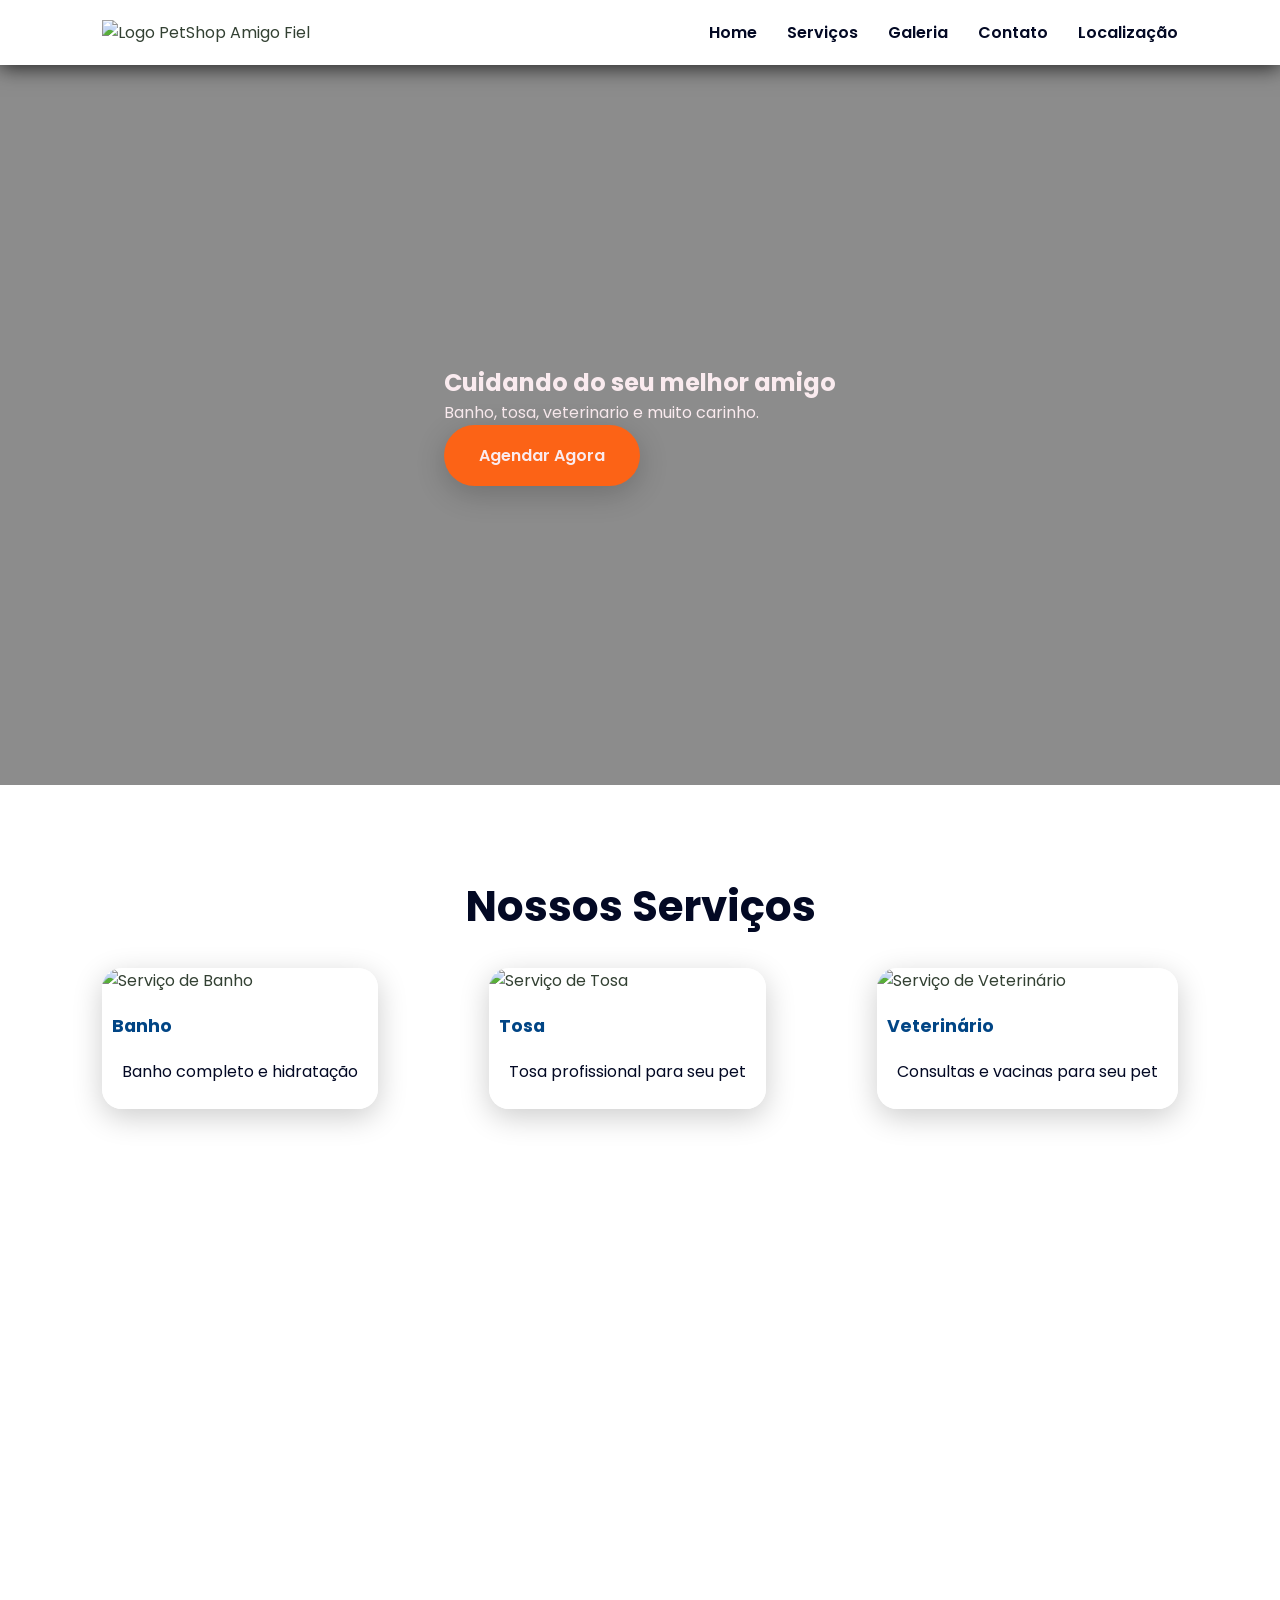
==== index.html @ 2e1abd24 "petshop site" ====
<!doctype html>
<html lang="pt-BR">
  <head>
    <meta charset="UTF-8" />
    <meta name="viewport" content="width=device-width, initial-scale=1.0" />
    <title>PetShop Amigo Fiel</title>

    <link rel="preconnect" href="https://fonts.googleapis.com" />
    <link rel="preconnect" href="https://fonts.gstatic.com" crossorigin />

    <link
      href="https://fonts.googleapis.com/css2?family=Poppins:wght@300;400;600;700&display=swap"
      rel="stylesheet"
    />

    <link rel="stylesheet" href="css/style.css" />
  </head>

  <body>
    <!-- HEADER -->
    <header>
      <div class="logo">
        <img src="images/logo-transparente.png" alt="Logo PetShop Amigo Fiel" width="100" />
      </div>
      <button id="menu-btn">☰</button>
      <nav id="menu">
        <a href="#home">Home</a>
        <a href="#servicos">Serviços</a>
        <a href="#galeria">Galeria</a>
        <a href="#contato">Contato</a>
        <a href="#localizacao">Localização</a>
      </nav>
    </header>

    <!-- HERO -->
    <section id="home" class="hero">
      <div class="hero-content">
        <h1>Cuidando do seu melhor amigo</h1>
        <p>Banho, tosa, veterinario e muito carinho.</p>
        <a href="#contato" class="btn">Agendar Agora</a>
      </div>
    </section>

    <!-- SERVIÇOS -->
      <div id="servicos" class="container">
        <h2>Nossos Serviços</h2>
        <div class="cards">
          <div class="card">
            <img src="img/banho.png" alt="Serviço de Banho">
            <h3>Banho</h3>
            <p>Banho completo e hidratação</p>
          </div>

       <div class="card">
          <img src="img/tosa.png" alt="Serviço de Tosa">
          <h3>Tosa</h3>
          <p>Tosa profissional para seu pet</p>
       </div>

       <div class="card">
          <img src="img/veterinario.png" alt="Serviço de Veterinário">
         <h3>Veterinário</h3>
         <p>Consultas e vacinas para seu pet</p>
       </div>

     </div>
    </section>

    <!-- GALERIA -->
    <section id="galeria" class="container"></section>

    <!-- CONTATO -->
    <section id="contato" class="container"></section>

    <!-- MAPA -->
    <section id="localizacao" class="container"></section>

    <!-- FOOTER -->
    <footer></footer>

    <script src="js/script.js"></script>
  </body>
</html>
---- css/style.css ----
:root{
  --primaria: #014585;
  --secundaria: #fc6316;
  --escuro: #030924;
  --claro: #faebef;
  --texto: #334133;
  --sombra: 0 8px 30px rgba(0,0,0,0.2);
  --radius: 20px;
}

* {
  margin: 0;
  padding: 0;
  box-sizing: border-box;
  font-family: "Poppins", sans-serif;
}

body{
  color: var(--texto);
  background-color: 
    linear-gradient(rgba(255,255,255,0.7), rgba(255,255,255,0.91)),
    url("../img/fundo.png");

  background-attachment: fixed;
  background-size: 500px;
}

header{
  position: sticky;
  top: 0;
  z-index: 9999;
  display: flex;
  justify-content: space-between;
  align-items: center;
  padding: 20px 8%;
  background: rgba(255,255,255,0.75) ;
  backdrop-filter: blur(20px);
-webkit-backdrop-filter: blur(20px);
  box-shadow: 0 2px 20px rgba(0,0,0,0.8);
}

.logo{}

nav{
  display: flex;
  gap: 30px;
}

nav a{
  text-decoration: none;
  color: var(--escuro);
  font-weight: 600;
  transition: 0.3;
}

nav a:hover {
  color: var(--secundaria);
}

#menu-btn{
  display: none;
  font-size: 34px;
  border: none;
  background: none;
  cursor: pointer;
  color: var(--primaria);
}

.hero{
  min-height: 80dvh;
  display: flex;
  justify-content: center;
  align-items: center;
  background: 
    linear-gradient(rgba(0,0,0,0.45), rgba(0,0,0,0.45)),
    url("../img/banner.png");
  background-size: cover;
  background-position: center;
  padding: 40px;
  color: var(--claro);
}

.hero-conetnt{
  max-width: 800px;
  text-align: center;
}

.hero-conetnt h1{
  font-size: 64px;
  margin-bottom: 20px;
  line-height: 1.1;
}

.hero-conetnt p{
  font-size: 24px;
  margin-bottom: 30px;
}

.btn{
  display: inline-block;
  padding: 18px 35px;
  background-color: var(--secundaria);
  color: var(--claro);
  text-decoration: none;
  font-weight: 600;
  border-radius: 50px;
  box-shadow: var(--sombra);
  transition: 0.3;
}

.btn:hover{
  transform: scale(1.1);
}


.container{
  padding: 90px 8%;
}

.container h2{
  font-size: 42px;
  text-align: center;
  margin-bottom: 30px;
  color: var(--escuro);
}

.cards{
  display:flex;
  justify-content: space-between;
  flex-wrap: wrap;
  gap: 20px;
}

.card{
  background: rgba(255,255,255,0.8);
  border-radius: var(--radius);
  box-shadow: var(--sombra);
  overflow: hidden;
  backdrop-filter: blur(20px);
  -webkit-backdrop-filter: blur(20px);
  transform: 0.4;
}

.card:hover{
  transform: translateY(-12px);
}

.card img{
  width: 100%;
  height: 280px;
  object-fit: cover;
}

.card h3{
  padding: 20px 10px;
  color: var(--primaria);
  font-size: 1.1rem; 
}

.card p{
  padding: 0 20px 25px;
  color: var(--escuro)
}
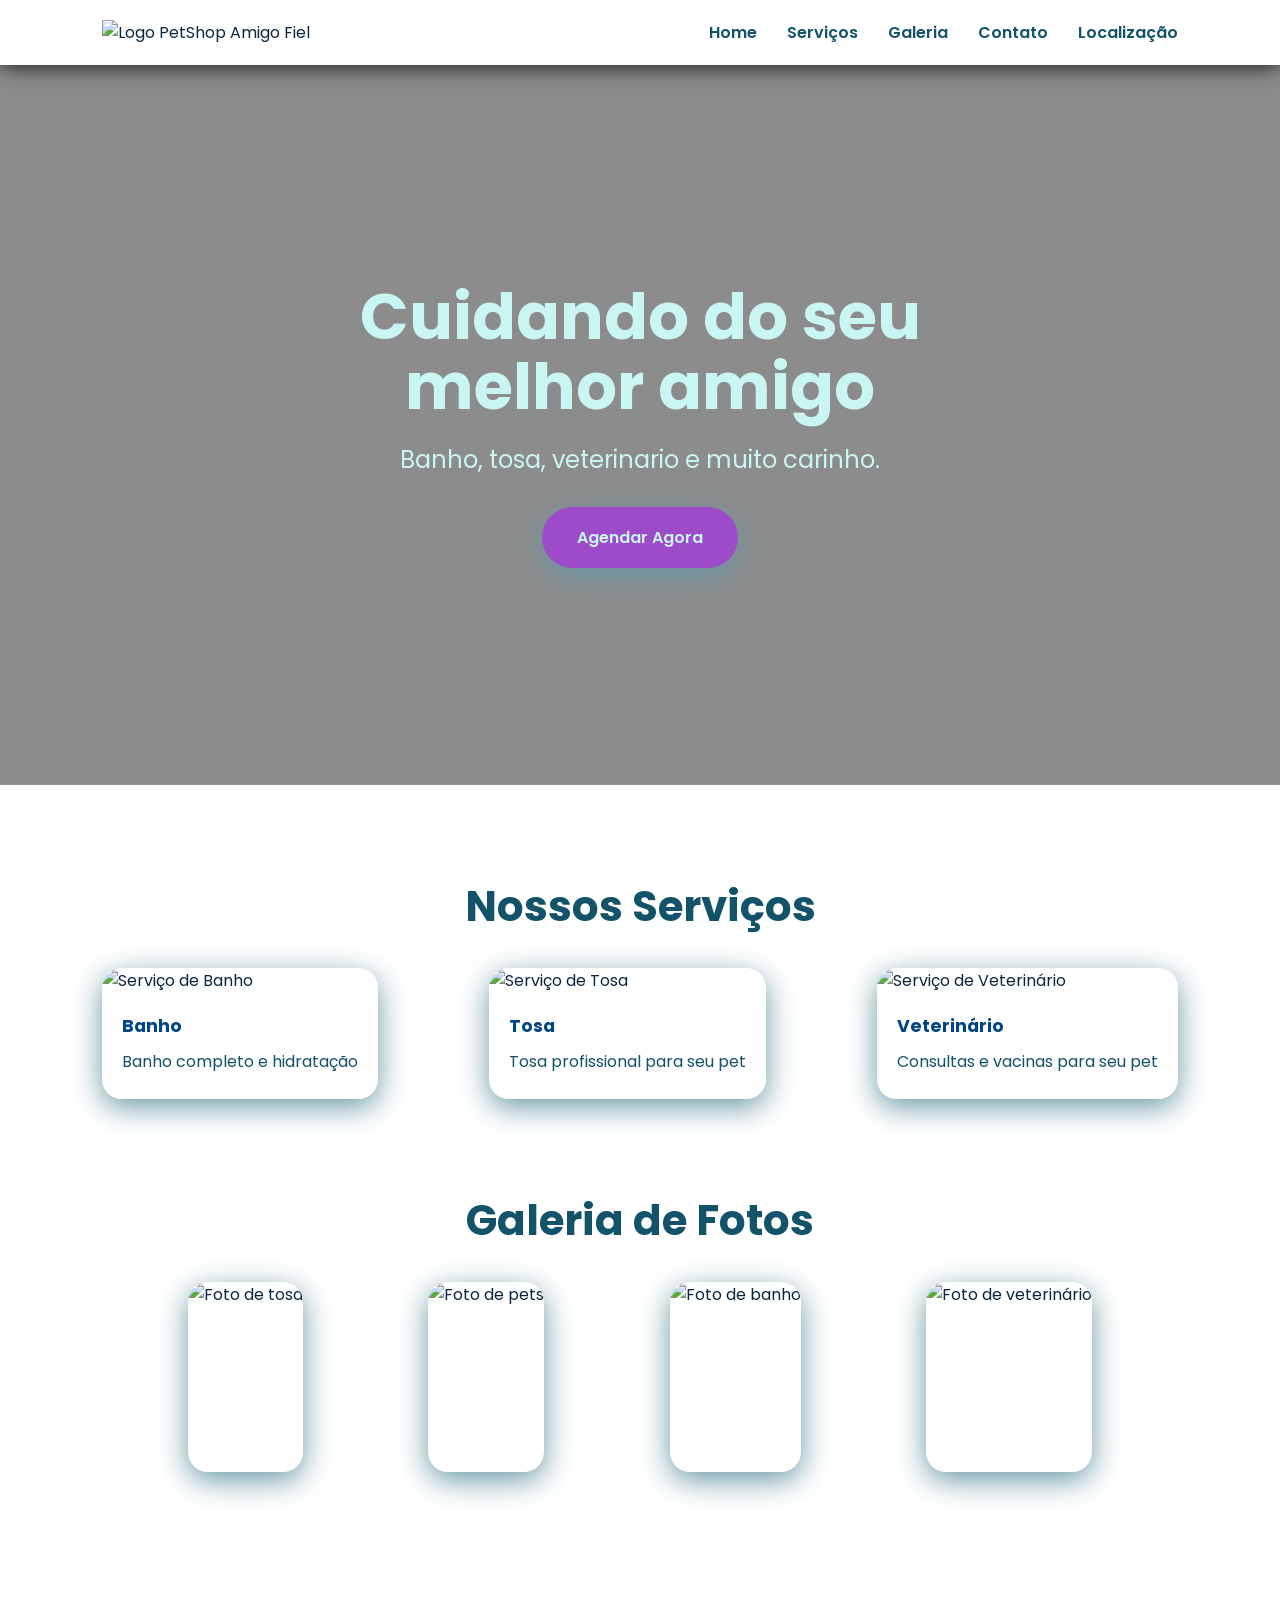
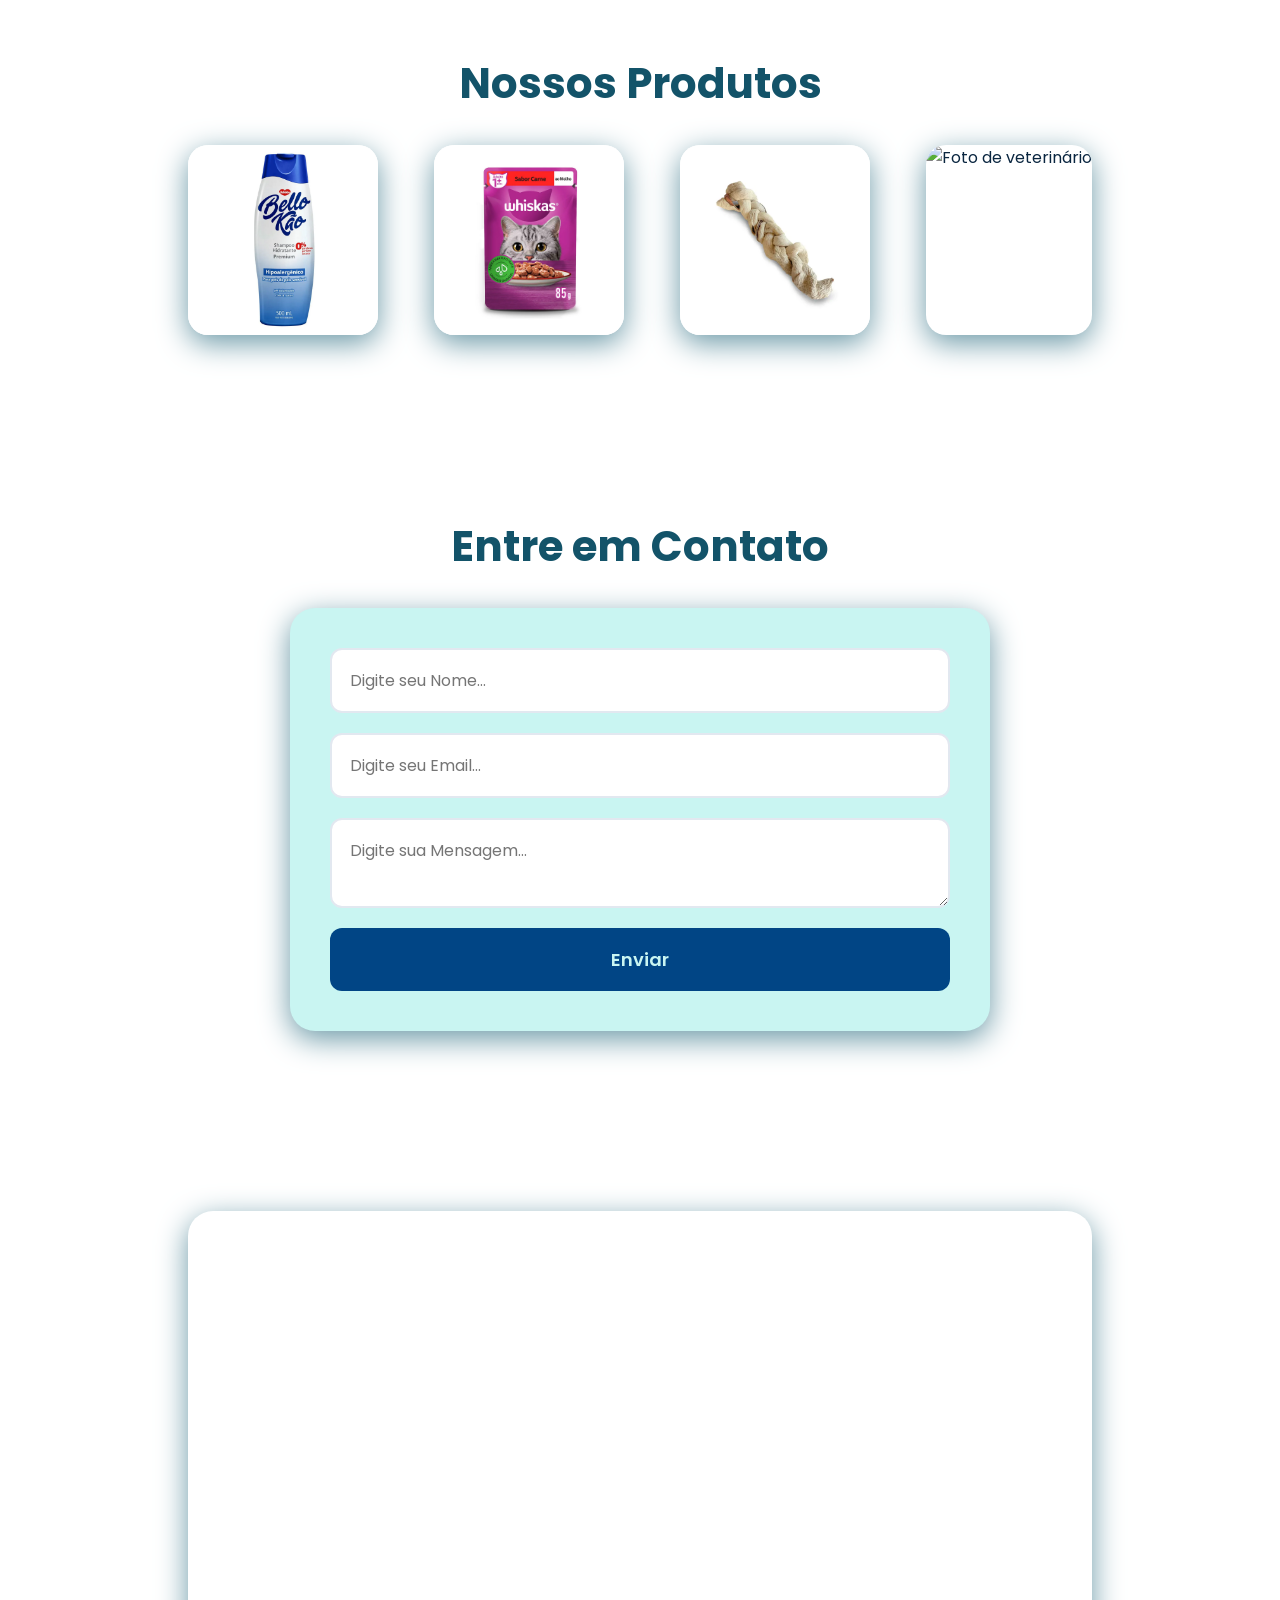
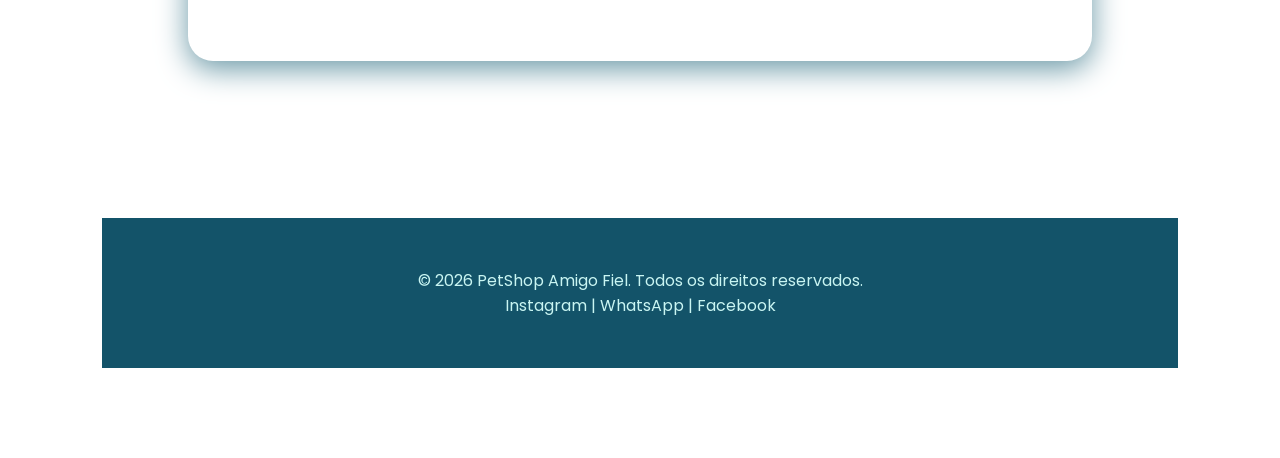
==== commit 60cd5418: "resto do site base programado" ====
--- a/index.html
+++ b/index.html
@@ -20,7 +20,7 @@
     <!-- HEADER -->
     <header>
       <div class="logo">
-        <img src="images/logo-transparente.png" alt="Logo PetShop Amigo Fiel" width="100" />
+        <img src="img/logo-transparente.png" alt="Logo PetShop Amigo Fiel" width="100" />
       </div>
       <button id="menu-btn">☰</button>
       <nav id="menu">
@@ -67,16 +67,48 @@
     </section>
 
     <!-- GALERIA -->
-    <section id="galeria" class="container"></section>
+    <section id="galeria" class="container">
+      <h2>Galeria de Fotos</h2>
+      <div class="galeria">
+        <img src="img/tosa.png" alt="Foto de tosa" />
+        <img src="img/pets.png" alt="Foto de pets" />
+        <img src="img/banho.png" alt="Foto de banho" />
+        <img src="img/veterinario.png" alt="Foto de veterinário" />
+      </div>
+    </section>
+
+    <!-- produtos -->
+    <section id="produtos" class="container">
+      <h2>Nossos Produtos</h2>
+      <div class="produtos">
+        <img src="img/shampoo-para-caes-e-gatos.webp" alt="Shampoo Bello Kão para Cães e Gatos" />
+        <img src="img/sache-whiskas.webp" alt="Sache para gatos" />
+        <img src="img/mordedor-pele-bovina.webp" alt="Mordedor natural de pele bovina" />
+        <img src="img/veterinario.png" alt="Foto de veterinário" />
+      </div>
+    </section>
 
     <!-- CONTATO -->
-    <section id="contato" class="container"></section>
+    <section id="contato" class="container">
+      <h2>Entre em Contato</h2>
+      <form id="formContato">
+        <input type="text" placeholder="Digite seu Nome..." id="nome" name="nome"/>
+        <input type="email" placeholder="Digite seu Email..." id="email" name="email"/>
+        <textarea placeholder="Digite sua Mensagem..." id="mensagem" name="mensagem"></textarea>
+        <button type="submit">Enviar</button>
+      </form>
+    </section>
 
     <!-- MAPA -->
-    <section id="localizacao" class="container"></section>
-
+    <section id="localizacao" class="container">
+      <iframe  
+        src="https://www.google.com/maps/embed?pb=!1m18!1m12!1m3!1d7383.756103149092!2d-48.53765948022962!3d-22.282608844319988!2m3!1f0!2f0!3f0!3m2!1i1024!2i768!4f13.1!3m3!1m2!1s0x94b8a7d0c576881d%3A0xdf748047a6b4273f!2sZequinha%20Petshop!5e0!3m2!1sen!2sbr!4v1778674065558!5m2!1sen!2sbr" width="600" height="450" style="border: 0;" allowfullscreen="" loading="lazy" referrerpolicy="no-referrer-when-downgrade"></iframe>
+    </section>
     <!-- FOOTER -->
-    <footer></footer>
+    <footer>
+      <p>&copy; 2026 PetShop Amigo Fiel. Todos os direitos reservados.</p>
+      <p> Instagram  |  WhatsApp  |  Facebook</p>
+    </footer>
 
     <script src="js/script.js"></script>
   </body>
--- a/css/style.css
+++ b/css/style.css
@@ -1,10 +1,10 @@
 :root{
   --primaria: #014585;
-  --secundaria: #fc6316;
-  --escuro: #030924;
-  --claro: #faebef;
-  --texto: #334133;
-  --sombra: 0 8px 30px rgba(0,0,0,0.2);
+  --secundaria: #9d4bc9;
+  --escuro: #135369;
+  --claro: #c9f5f2;
+  --texto: #0a2640;
+  --sombra: 0 8px 30px #6a98a6;
   --radius: 20px;
 }
 
@@ -15,17 +15,21 @@
   font-family: "Poppins", sans-serif;
 }
 
-body{
+html {
+  scroll-behavior: smooth;
+}
+
+body {
   color: var(--texto);
-  background-color: 
-    linear-gradient(rgba(255,255,255,0.7), rgba(255,255,255,0.91)),
+  background:
+    linear-gradient (#f26896), (#ab3e4a),
     url("../img/fundo.png");
-
   background-attachment: fixed;
   background-size: 500px;
 }
 
-header{
+/* HEADER */
+header {
   position: sticky;
   top: 0;
   z-index: 9999;
@@ -33,31 +37,31 @@
   justify-content: space-between;
   align-items: center;
   padding: 20px 8%;
-  background: rgba(255,255,255,0.75) ;
+  background: rgba(255, 255, 255, 0.75);
   backdrop-filter: blur(20px);
--webkit-backdrop-filter: blur(20px);
-  box-shadow: 0 2px 20px rgba(0,0,0,0.8);
-}
-
-.logo{}
-
-nav{
+  -webkit-backdrop-filter: blur(20px);
+  box-shadow: 0 2px 20px rgba(0, 0, 0, 0.8);
+}
+.logo {
+}
+
+nav {
   display: flex;
   gap: 30px;
 }
 
-nav a{
+nav a {
   text-decoration: none;
   color: var(--escuro);
   font-weight: 600;
-  transition: 0.3;
+  transition: 0.3s;
 }
 
 nav a:hover {
   color: var(--secundaria);
 }
 
-#menu-btn{
+#menu-btn {
   display: none;
   font-size: 34px;
   border: none;
@@ -66,98 +70,225 @@
   color: var(--primaria);
 }
 
-.hero{
+/* HERO */
+.hero {
   min-height: 80dvh;
-  display: flex;
-  justify-content: center;
-  align-items: center;
-  background: 
-    linear-gradient(rgba(0,0,0,0.45), rgba(0,0,0,0.45)),
+  background:
+    linear-gradient(rgba(0, 0, 0, 0.45), rgba(0, 0, 0, 0.45)),
     url("../img/banner.png");
   background-size: cover;
   background-position: center;
+  display: flex;
+  align-items: center;
+  justify-content: center;
   padding: 40px;
   color: var(--claro);
 }
 
-.hero-conetnt{
+.hero-content {
   max-width: 800px;
   text-align: center;
 }
-
-.hero-conetnt h1{
+.hero-content h1 {
   font-size: 64px;
   margin-bottom: 20px;
   line-height: 1.1;
 }
-
-.hero-conetnt p{
+.hero-content p {
   font-size: 24px;
   margin-bottom: 30px;
 }
-
-.btn{
+.btn {
   display: inline-block;
+  background: var(--secundaria);
   padding: 18px 35px;
-  background-color: var(--secundaria);
-  color: var(--claro);
+  border-radius: 50px;
   text-decoration: none;
+  color: var(--claro);
   font-weight: 600;
-  border-radius: 50px;
-  box-shadow: var(--sombra);
-  transition: 0.3;
-}
-
-.btn:hover{
+  transition: 0.3s;
+  box-shadow: var(--sombra);
+}
+.btn:hover {
   transform: scale(1.1);
 }
 
-
-.container{
+/* CONTAINER */
+.container {
   padding: 90px 8%;
 }
-
-.container h2{
+.container h2 {
+  text-align: center;
   font-size: 42px;
-  text-align: center;
   margin-bottom: 30px;
   color: var(--escuro);
 }
 
-.cards{
-  display:flex;
+/* CARDS */
+.cards {
+  display: flex;
   justify-content: space-between;
   flex-wrap: wrap;
-  gap: 20px;
-}
-
-.card{
-  background: rgba(255,255,255,0.8);
+  gap: 30px;
+}
+
+.card {
+  background: rgba(255, 255, 255, 0.8);
   border-radius: var(--radius);
   box-shadow: var(--sombra);
   overflow: hidden;
   backdrop-filter: blur(20px);
   -webkit-backdrop-filter: blur(20px);
-  transform: 0.4;
-}
-
-.card:hover{
+  transform: 0.4s;
+}
+.card:hover {
   transform: translateY(-12px);
 }
-
-.card img{
+.card img {
   width: 100%;
-  height: 280px;
+  height: 250px;
   object-fit: cover;
 }
-
-.card h3{
-  padding: 20px 10px;
+.card h3 {
+  padding: 20px 20px 10px;
   color: var(--primaria);
-  font-size: 1.1rem; 
-}
-
-.card p{
+  font-size: 1.1rem;
+}
+.card p {
   padding: 0 20px 25px;
-  color: var(--escuro)
+  color: var(--escuro);
+}
+
+/* GALERIA */
+.galeria {
+  display: flex;
+  justify-content: space-between;
+  flex-wrap: wrap;
+  gap: 16px;
+}
+
+.galeria img {
+  height: 190px;
+  object-fit: cover;
+  border-radius: var(--radius);
+  box-shadow: var(--sombra);
+  transition: 0.4s;
+}
+.galeria img:hover {
+  transform: scale(1.05);
+}
+
+.produtos {
+  display: flex;
+  justify-content: space-between;
+  flex-wrap: wrap;
+  gap: 16px;
+}
+
+.produtos img {
+  height: 190px;
+  object-fit: cover;
+  border-radius: var(--radius);
+  box-shadow: var(--sombra);
+  transition: 0.4s;
+}
+.produtos img:hover {
+  transform: scale(1.05);
+}
+/* FORM */
+form {
+  max-width: 700px;
+  margin: auto;
+  background: var(--claro);
+  padding: 40px;
+  border-radius: 25px;
+  box-shadow: var(--sombra);
+  display: flex;
+  flex-direction: column;
+  gap: 20px;
+}
+
+input,
+textarea {
+  padding: 18px;
+  border: 2px solid #e2e8f0;
+  border-radius: 12px;
+  font-size: 16px;
+}
+
+input:focus,
+textarea:focus {
+  outline: none;
+  border-color: var(--primaria);
+}
+
+button {
+  padding: 18px;
+  background: var(--primaria);
+  color: var(--claro);
+  border: none;
+  border-radius: 12px;
+  font-size: 18px;
+  font-weight: 600;
+  cursor: pointer;
+  transition: 0.4s;
+}
+
+button:hover {
+  background: #4d118a;
+}
+/* RODAPE */
+footer {
+  background: var(--escuro);
+  color: var(--claro);
+  text-align: center;
+  padding: 50px 20px;
+  margin-top: 60px;
+}
+
+/* MAPA */
+iframe {
+  width: 100%;
+  height: 450px;
+  border: none;
+  border-radius: 25px;
+  box-shadow: var(--sombra);
+}
+
+/* RESPONSIVIDADE - MOBILE */
+@media (max-width: 768px) {
+  #menu-btn {
+    display: block;
+  }
+
+  nav {
+    display: none;
+    position: absolute;
+    top: 85px;
+    right: 20px;
+    flex-direction: column;
+    background: var(--claro);
+    padding: 25px;
+    border-radius: 20px;
+    box-shadow: var(--sombra);
+  }
+  nav.ativo {
+    display: flex;
+  }
+  .hero h1 {
+    font-size: 38px;
+  }
+  .hero p {
+    font-size: 18px;
+  }
+  h2 {
+    font-size: 24px;
+  }
+  .galeria {
+    grid-template-columns: 1fr;
+    justify-content: center;
+  }
+}
+/* RESPONSIVIDADE - TABLET */
+@media (min-width: 768px) and (max-width: 1200px) {
 }
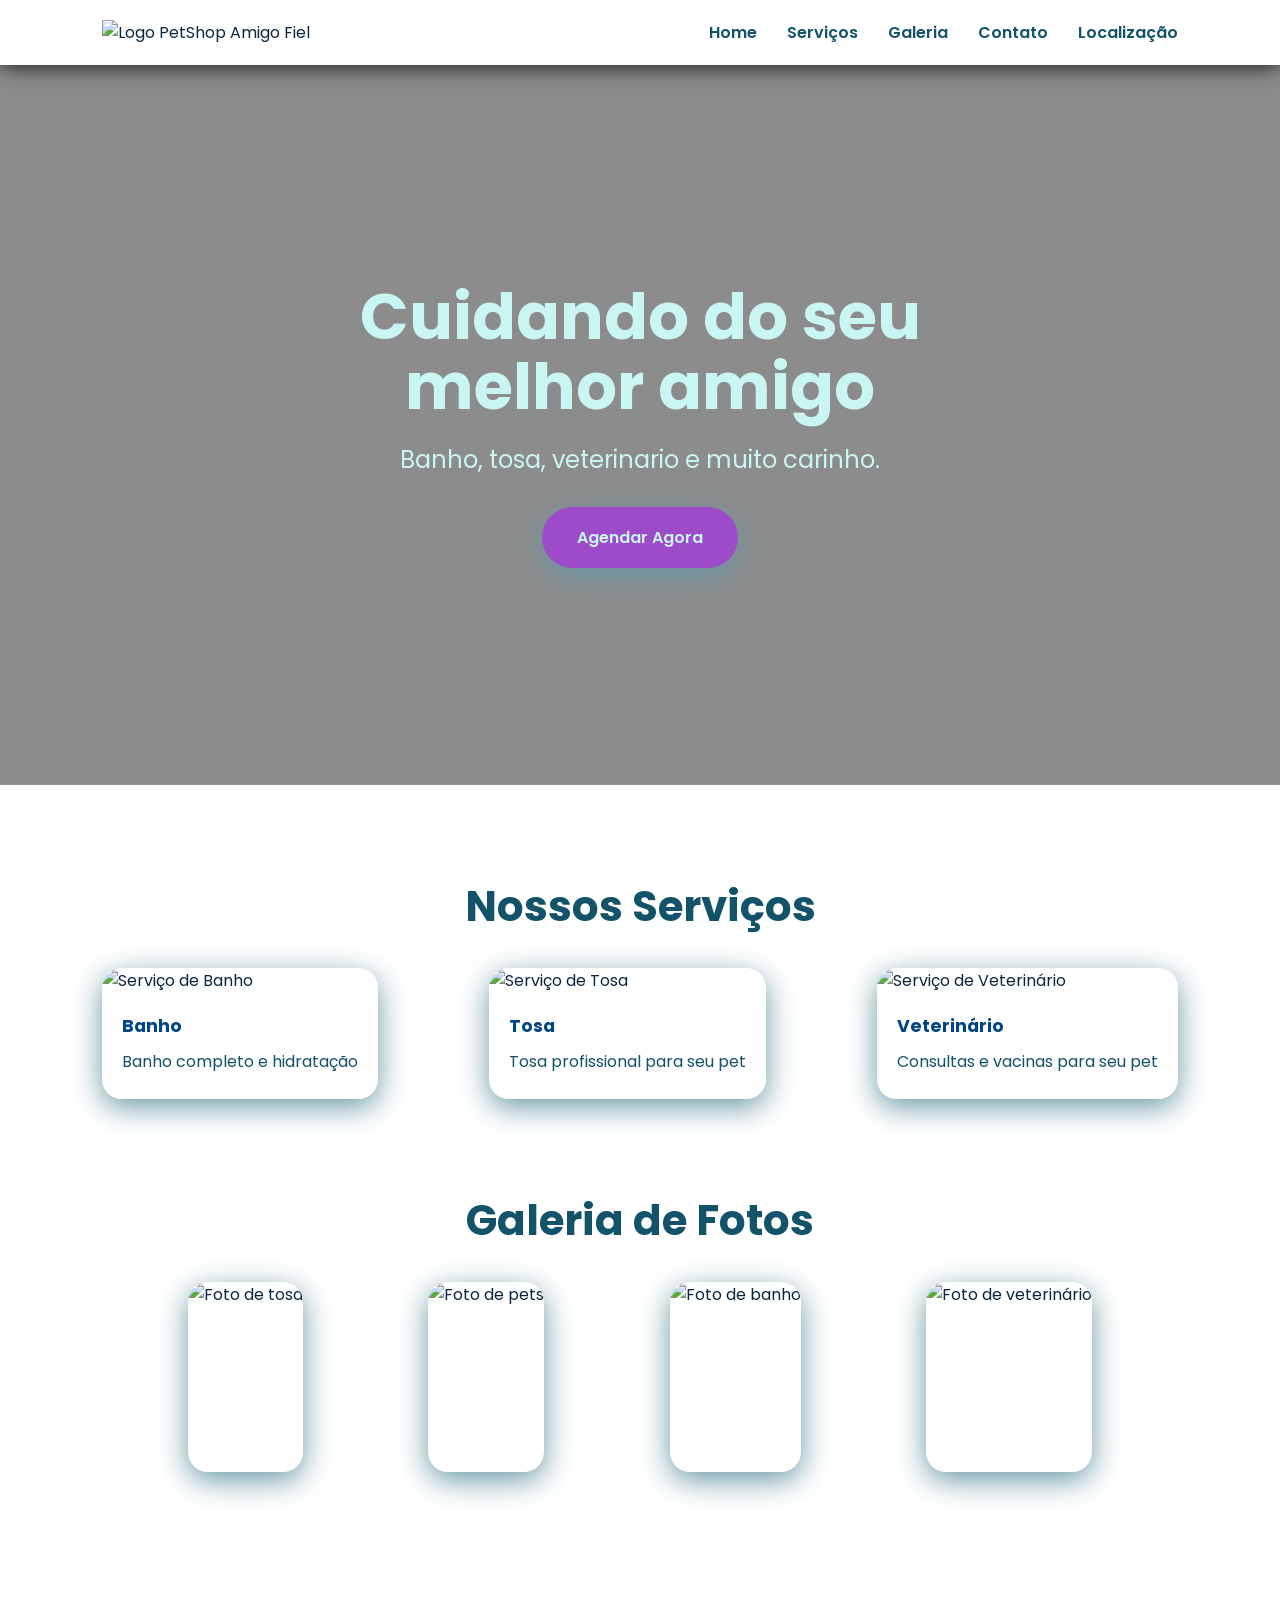
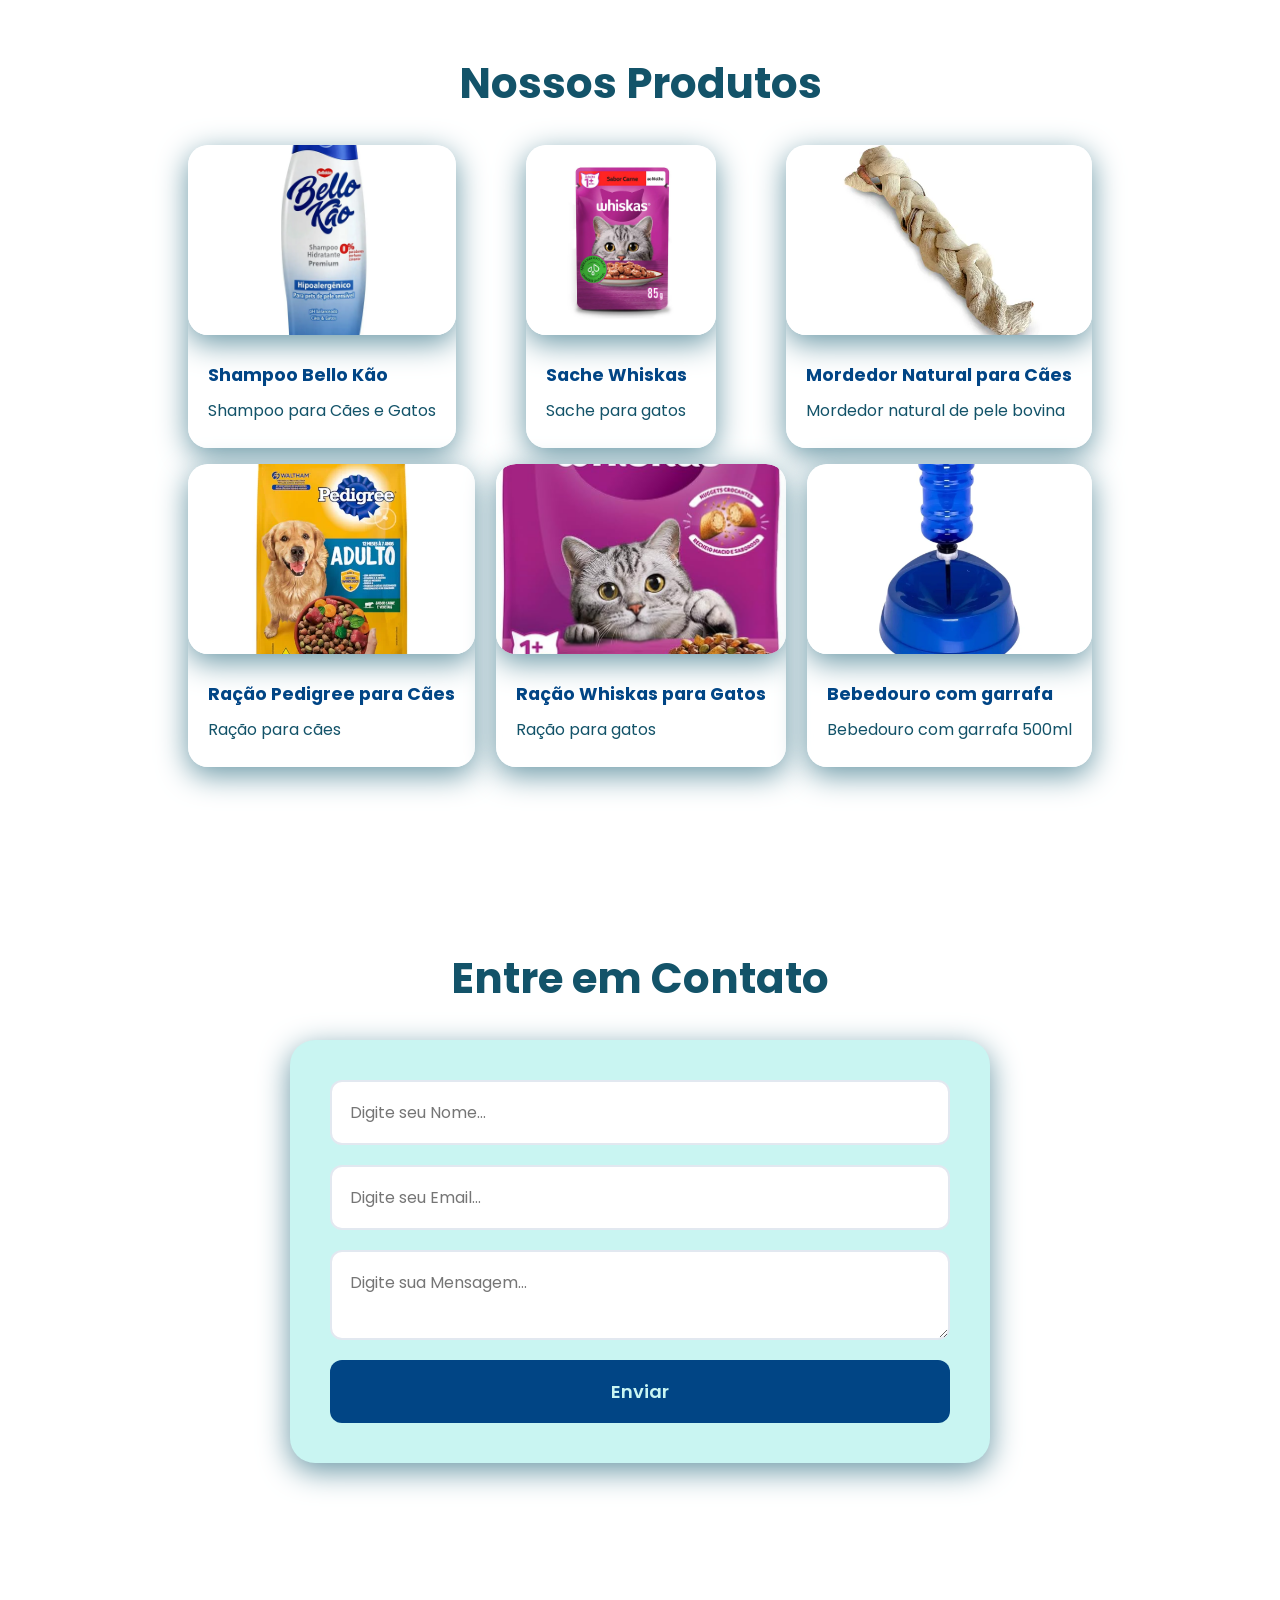
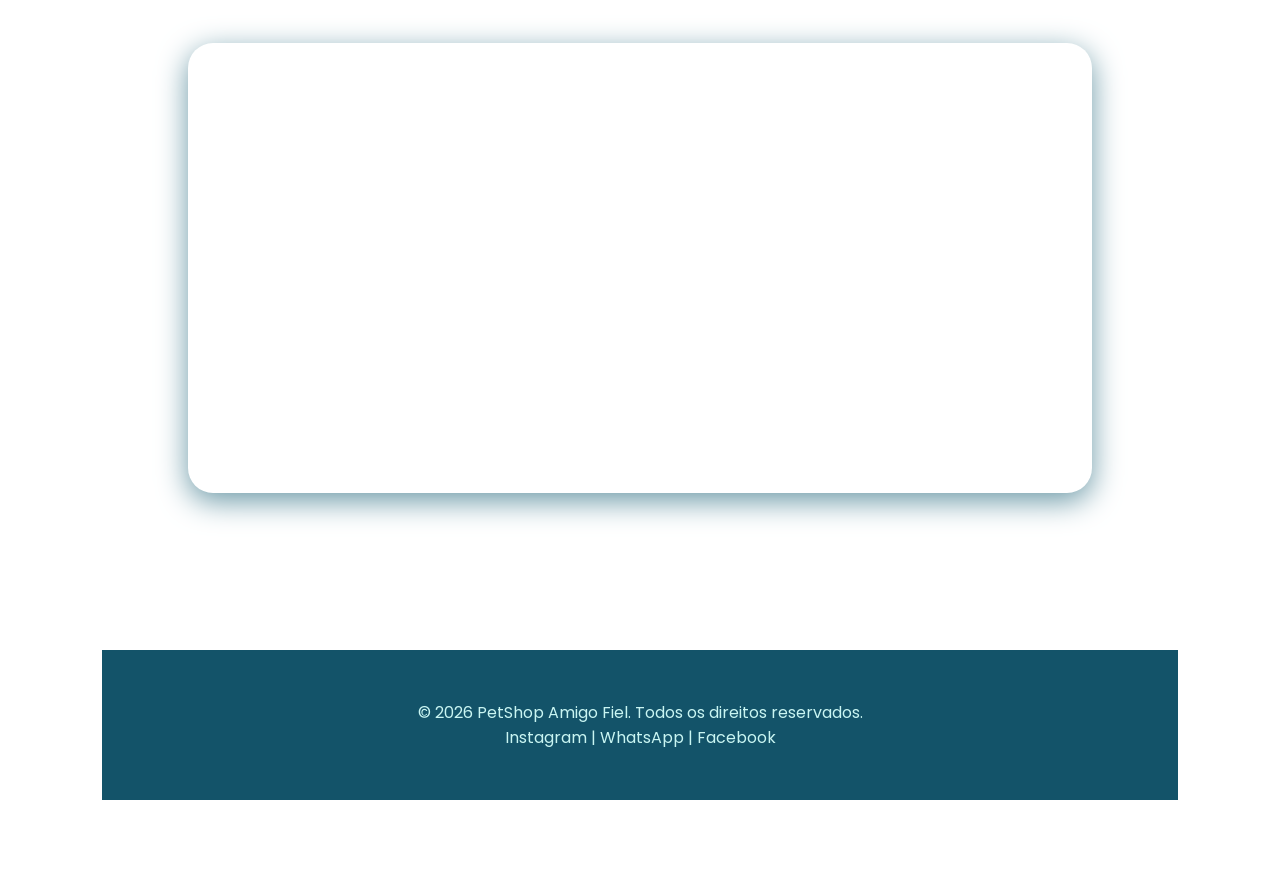
==== commit 18296b9f: "Criado arquivo README.md com informações do projeto" ====
--- a/index.html
+++ b/index.html
@@ -81,10 +81,36 @@
     <section id="produtos" class="container">
       <h2>Nossos Produtos</h2>
       <div class="produtos">
-        <img src="img/shampoo-para-caes-e-gatos.webp" alt="Shampoo Bello Kão para Cães e Gatos" />
-        <img src="img/sache-whiskas.webp" alt="Sache para gatos" />
-        <img src="img/mordedor-pele-bovina.webp" alt="Mordedor natural de pele bovina" />
-        <img src="img/veterinario.png" alt="Foto de veterinário" />
+        <div class="card">
+          <img src="img/shampoo-para-caes-e-gatos.webp" alt="Shampoo Bello Kão para Cães e Gatos" />
+          <h3>Shampoo Bello Kão</h3>
+          <p>Shampoo para Cães e Gatos</p>
+        </div>
+        <div class="card">
+          <img src="img/sache-whiskas.webp" alt="Sache para gatos" />
+          <h3>Sache Whiskas</h3>
+          <p>Sache para gatos</p>
+        </div>
+        <div class="card">
+          <img src="img/mordedor-pele-bovina.webp" alt="Mordedor natural de pele bovina" />
+          <h3>Mordedor Natural para Cães</h3>
+          <p>Mordedor natural de pele bovina</p>
+        </div>
+        <div class="card">
+          <img src="img/raçao-dog.webp" alt="Ração para cães" />
+          <h3>Ração Pedigree para Cães</h3>
+          <p>Ração para cães</p>
+        </div>
+        <div class="card">
+          <img src="img/whiska.jpg" alt="Ração para gatos" />
+          <h3>Ração Whiskas para Gatos</h3>
+          <p>Ração para gatos</p>
+        </div>
+        <div class="card">
+          <img src="img/bebedouro.webp" alt="Bebedouro para pets" />
+          <h3>Bebedouro com garrafa</h3>
+          <p>Bebedouro com garrafa 500ml</p>
+        </div>
       </div>
     </section>
 
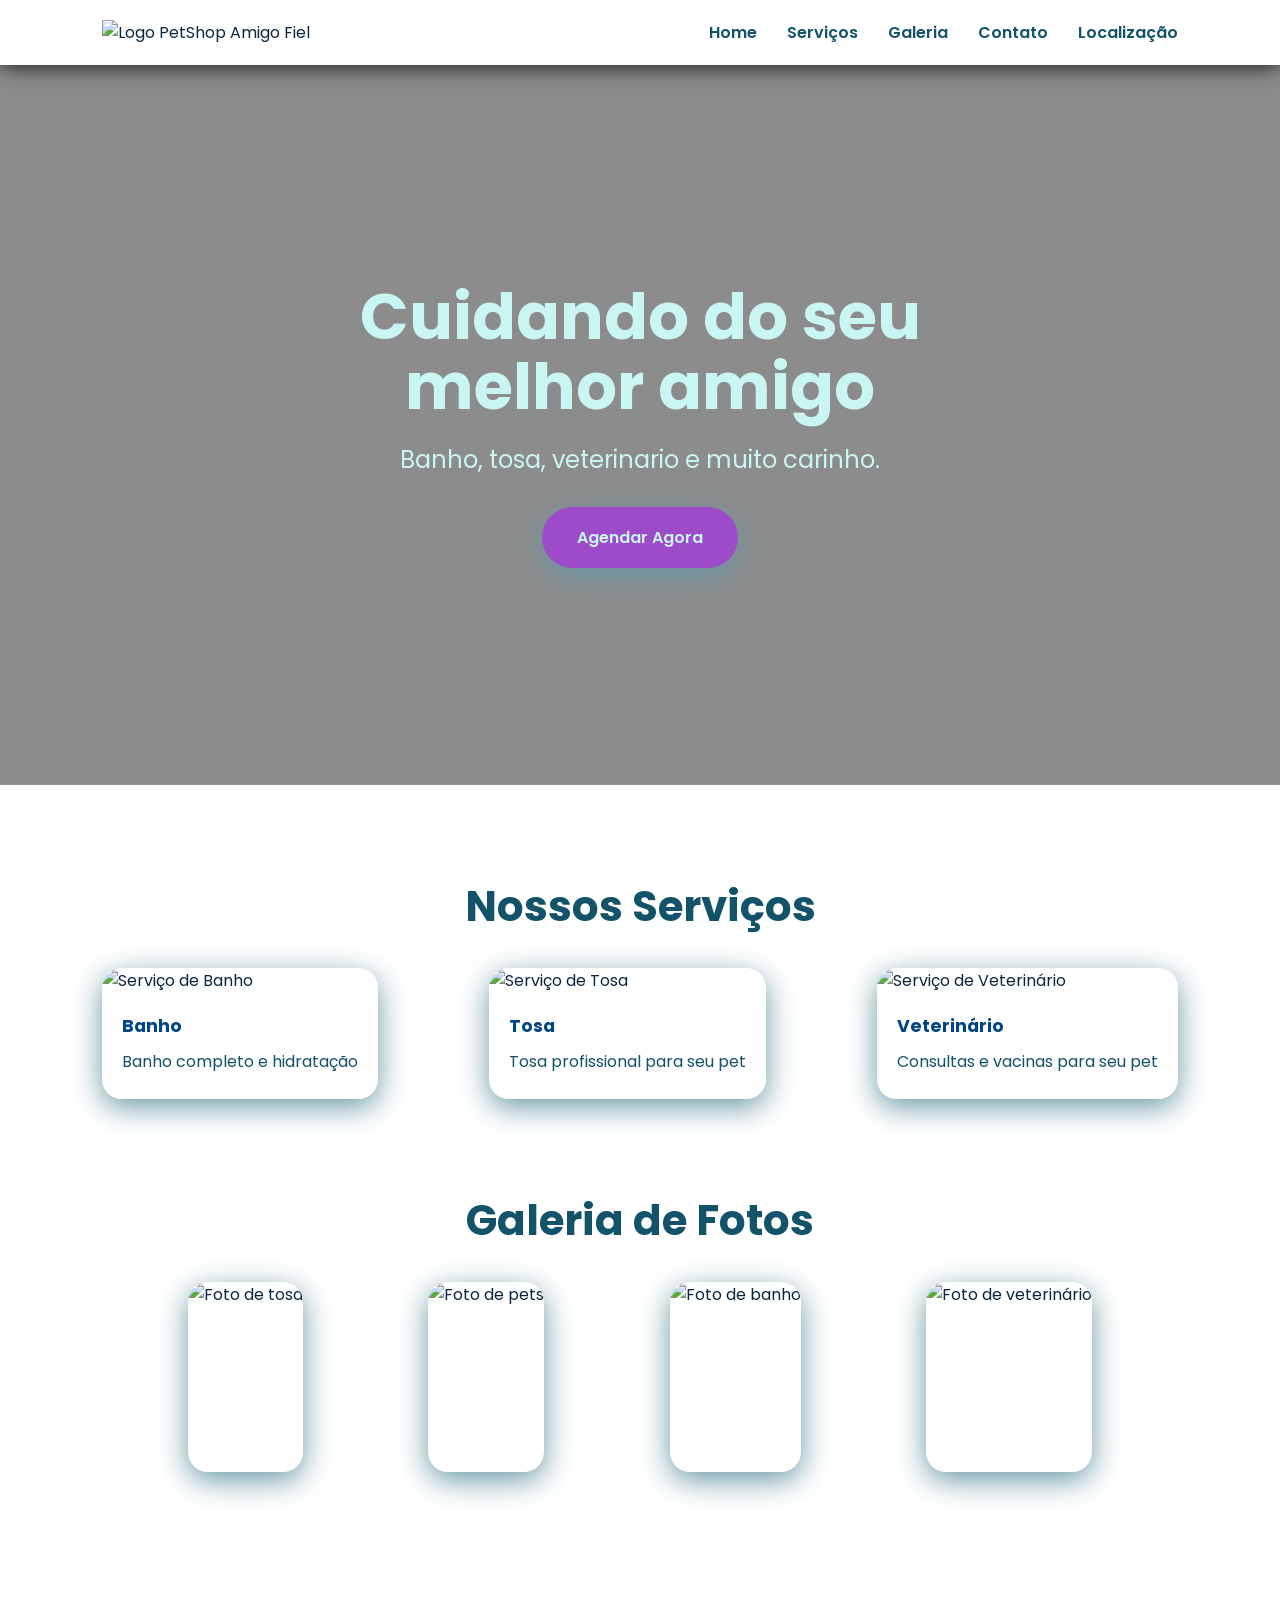
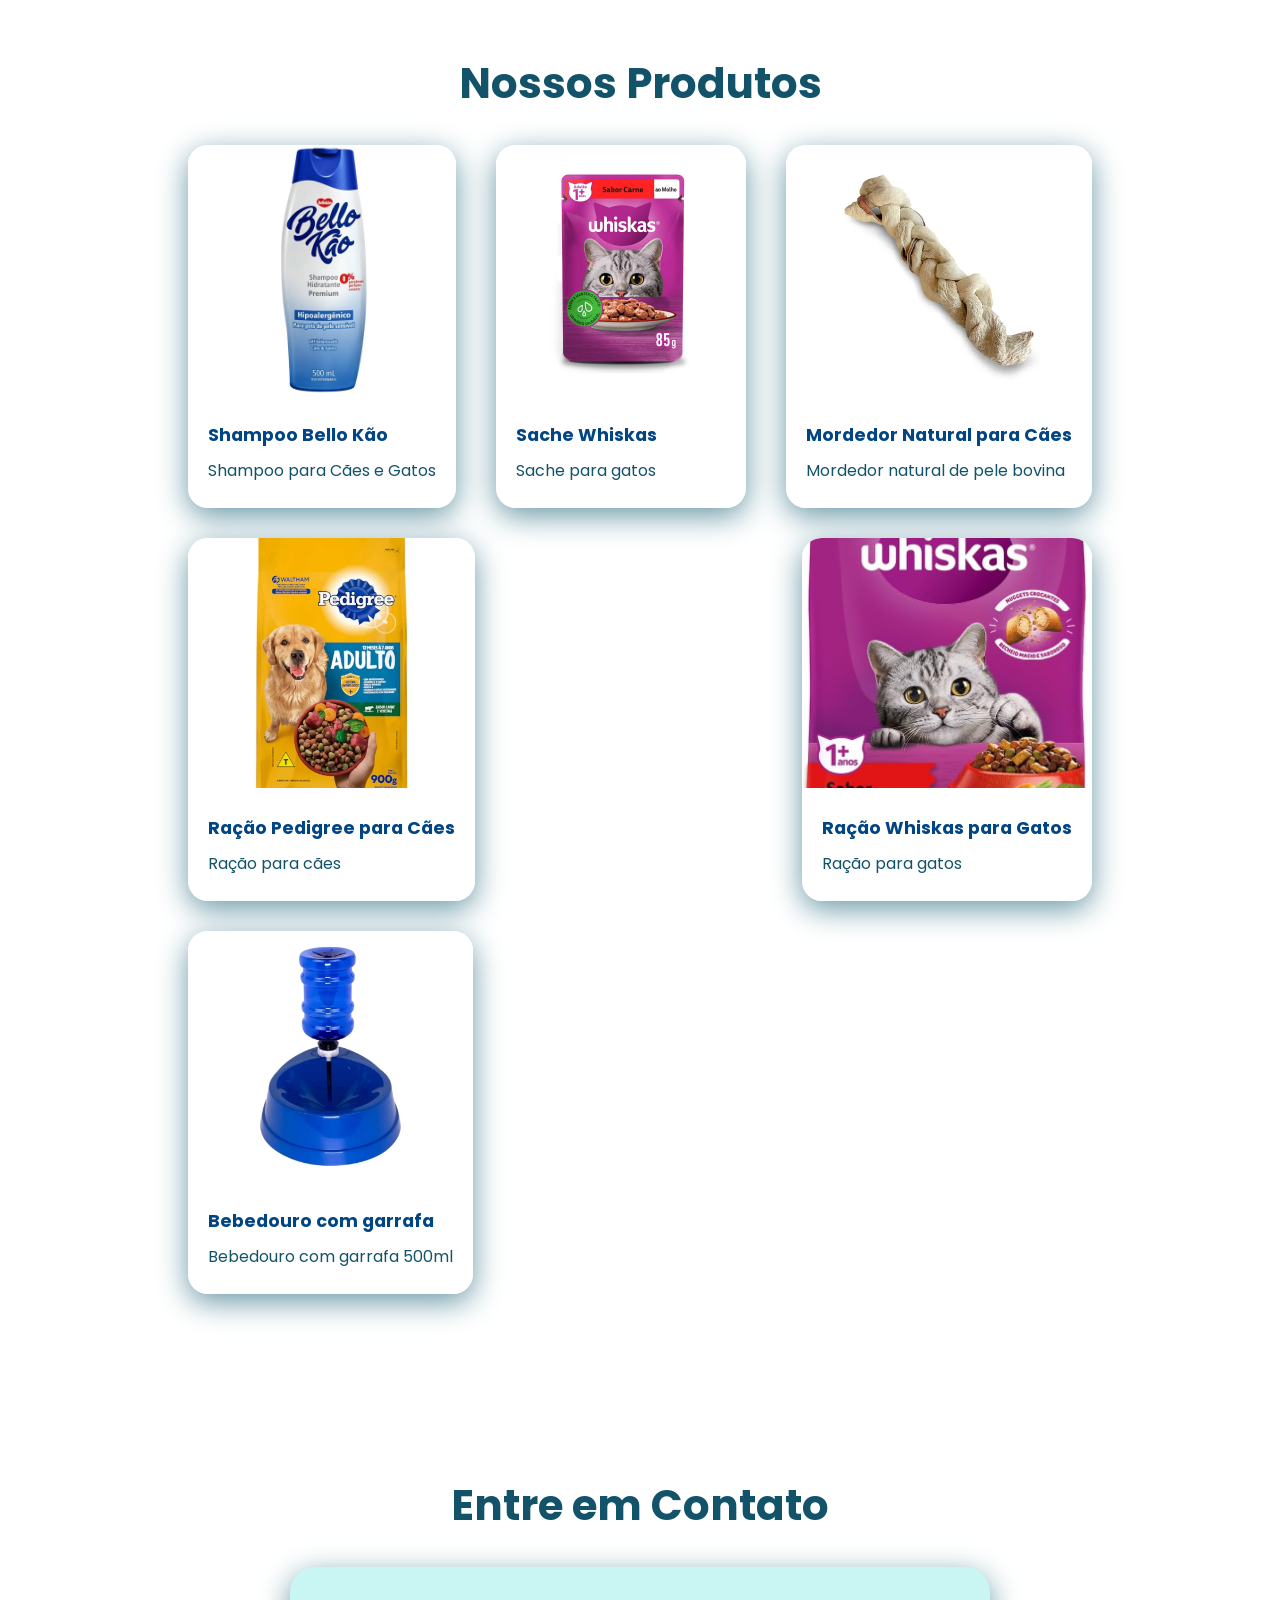
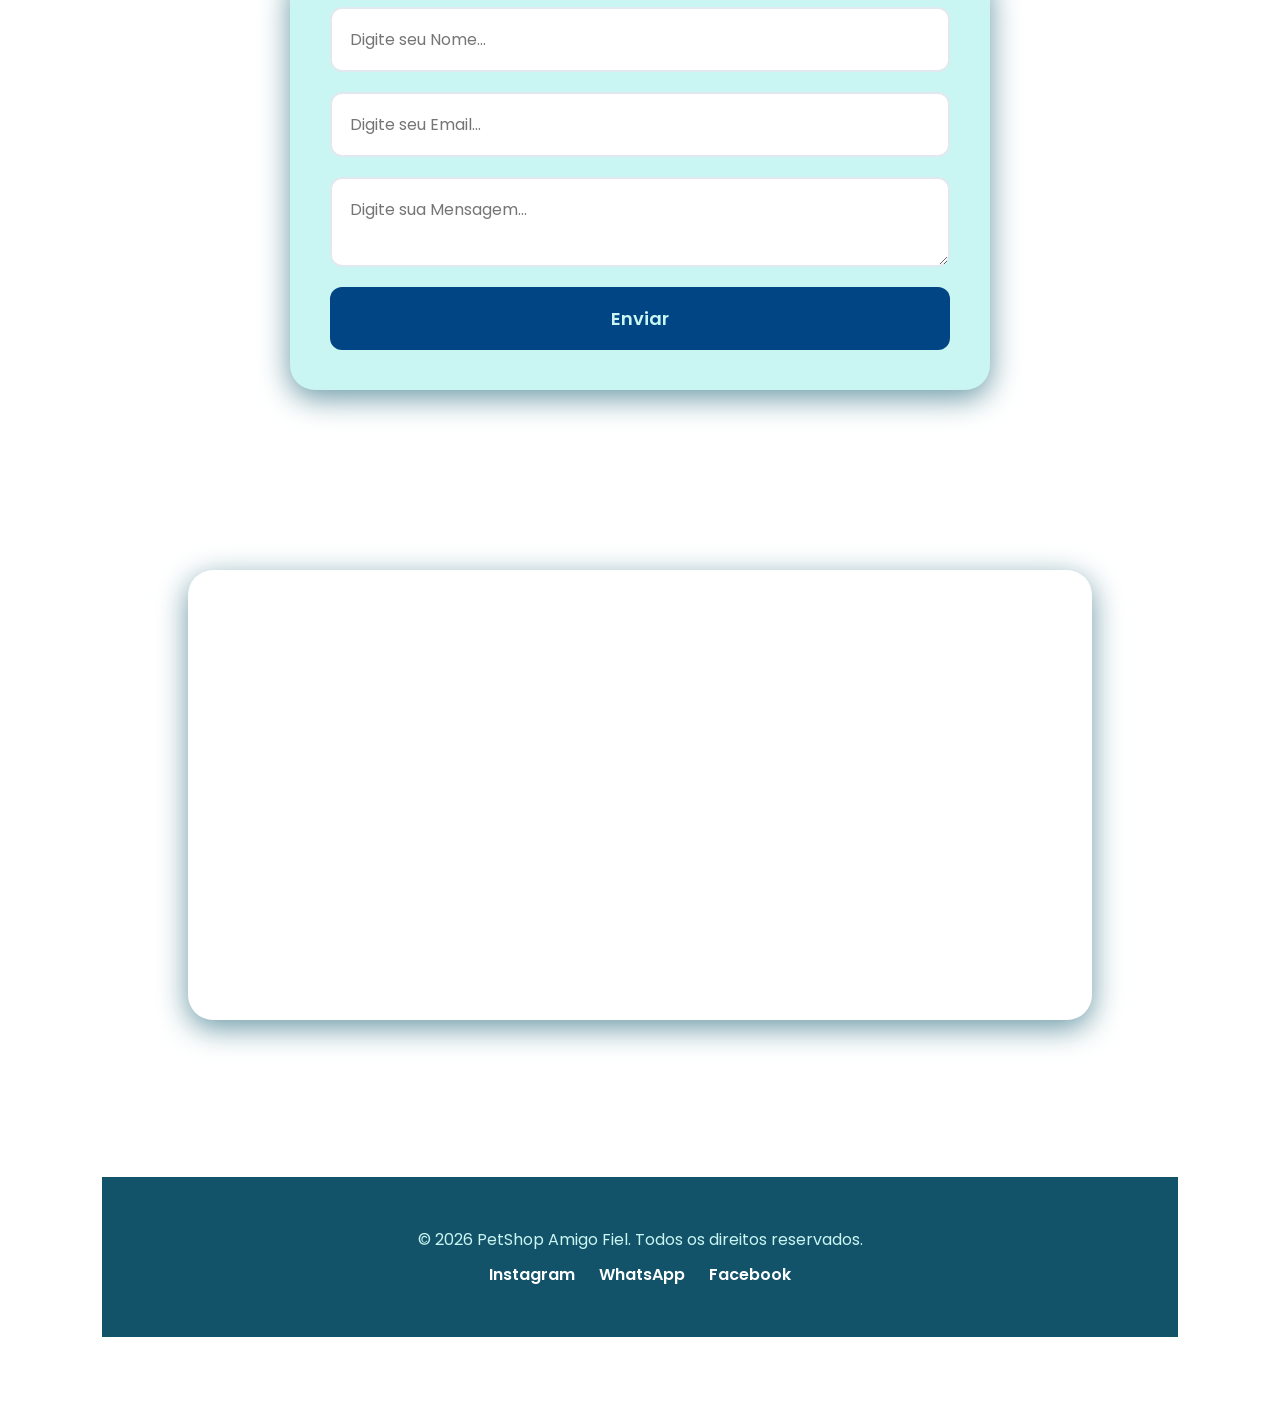
==== commit 0f62d27a: "melhorias ✨" ====
--- a/index.html
+++ b/index.html
@@ -133,7 +133,19 @@
     <!-- FOOTER -->
     <footer>
       <p>&copy; 2026 PetShop Amigo Fiel. Todos os direitos reservados.</p>
-      <p> Instagram  |  WhatsApp  |  Facebook</p>
+       <div class="redes-sociais">
+    <a href="https://instagram.com/seuusuario" target="_blank">
+      Instagram
+    </a>
+
+    <a href="https://wa.me/5514999999999" target="_blank">
+      WhatsApp
+    </a>
+
+    <a href="https://facebook.com/suapagina" target="_blank">
+      Facebook
+    </a>
+  </div>
     </footer>
 
     <script src="js/script.js"></script>
--- a/css/style.css
+++ b/css/style.css
@@ -26,6 +26,20 @@
     url("../img/fundo.png");
   background-attachment: fixed;
   background-size: 500px;
+}
+
+/* ===== TEMA ESCURO ===== */
+
+body.dark {
+  --primaria: #bb86fc;
+  --secundaria: #ffb74d;
+  --escuro: #ffffff;
+  --claro: #121212;
+  --texto: #f5f5f5;
+
+  background:
+    linear-gradient(rgba(18, 18, 18, 0.92), rgba(18, 18, 18, 0.95)),
+    url("../img/fundo.png");
 }
 
 /* HEADER */
@@ -182,18 +196,16 @@
   display: flex;
   justify-content: space-between;
   flex-wrap: wrap;
-  gap: 16px;
+  gap: 30px;
 }
 
 .produtos img {
-  height: 190px;
+  width: 100%;
+  height: 250px;
   object-fit: cover;
-  border-radius: var(--radius);
-  box-shadow: var(--sombra);
-  transition: 0.4s;
 }
 .produtos img:hover {
-  transform: scale(1.05);
+  transform: scale(-12px);
 }
 /* FORM */
 form {
@@ -237,6 +249,7 @@
 button:hover {
   background: #4d118a;
 }
+
 /* RODAPE */
 footer {
   background: var(--escuro);
@@ -253,6 +266,22 @@
   border: none;
   border-radius: 25px;
   box-shadow: var(--sombra);
+}
+
+.redes-sociais {
+  margin-top: 10px;
+}
+
+.redes-sociais a {
+  color: white;
+  text-decoration: none;
+  margin: 0 10px;
+  font-weight: 600;
+  transition: 0.3s;
+}
+
+.redes-sociais a:hover {
+  color: #ff9800;
 }
 
 /* RESPONSIVIDADE - MOBILE */
